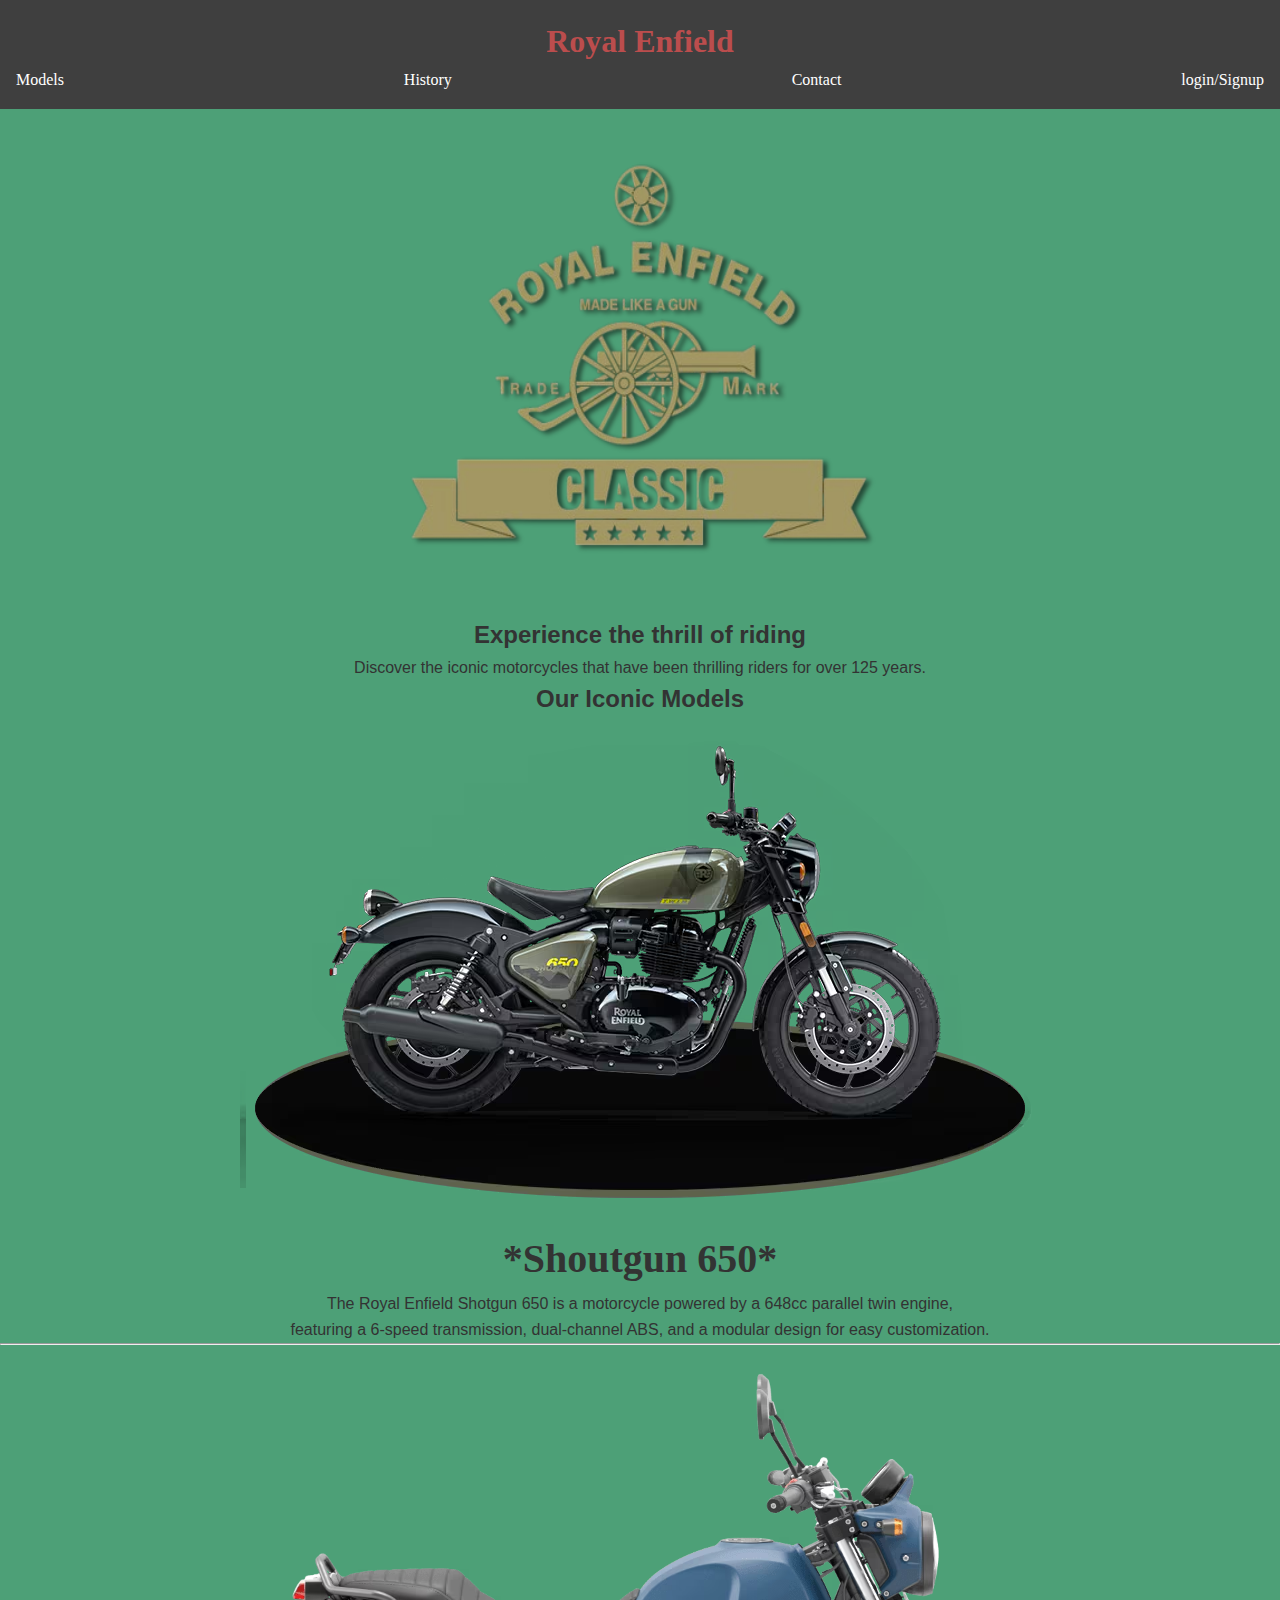
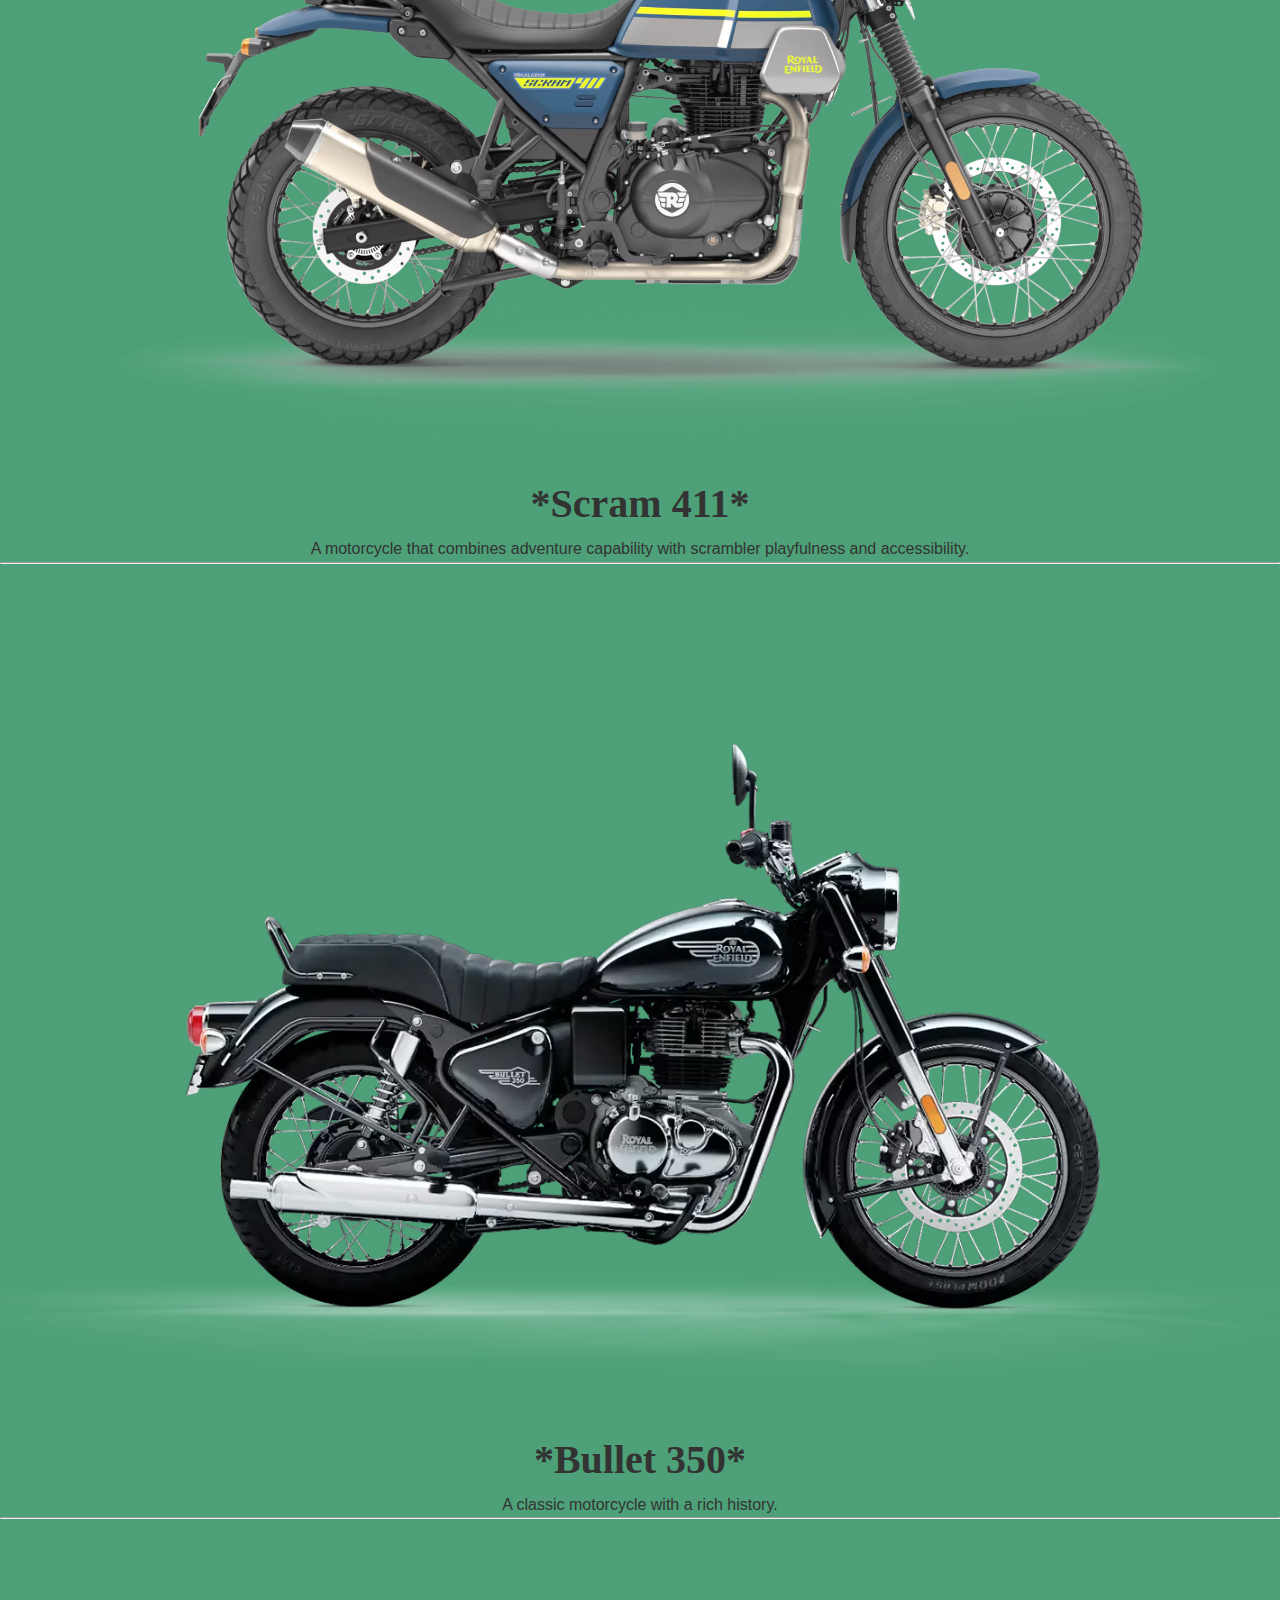
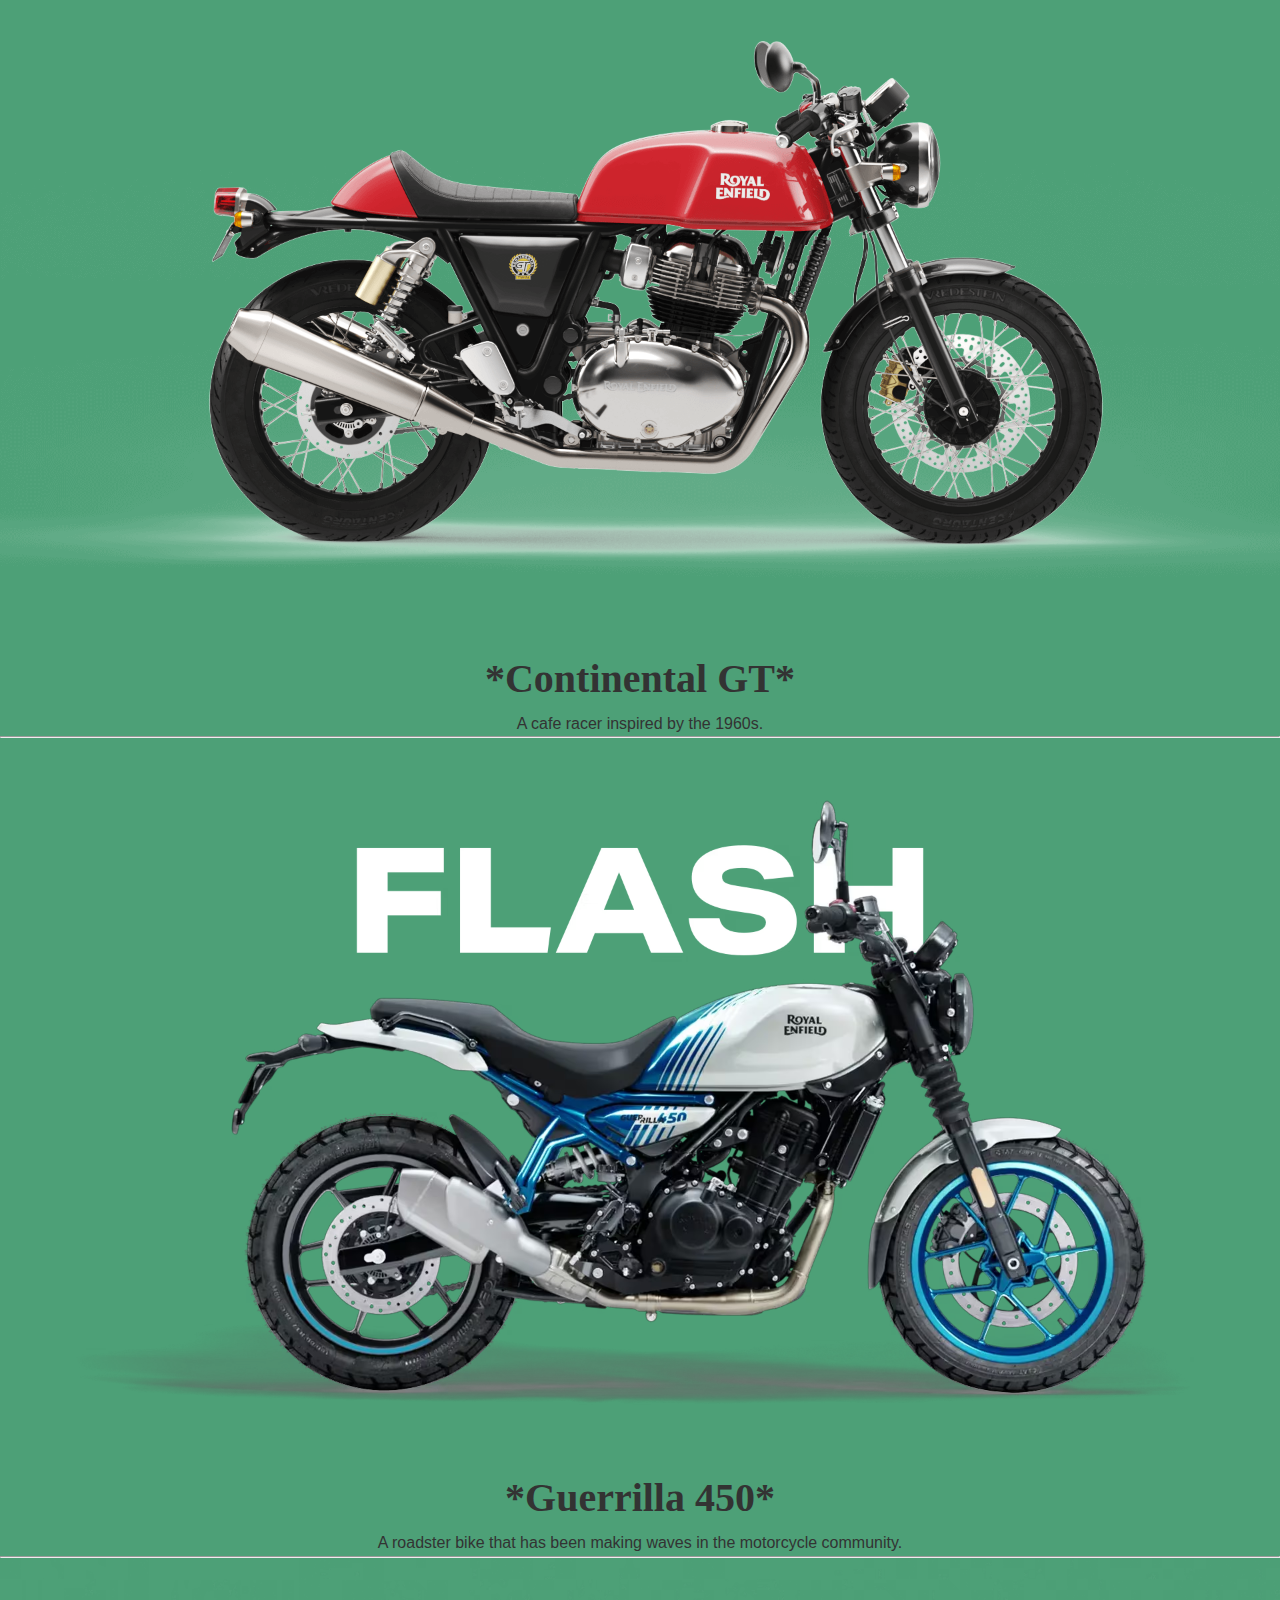
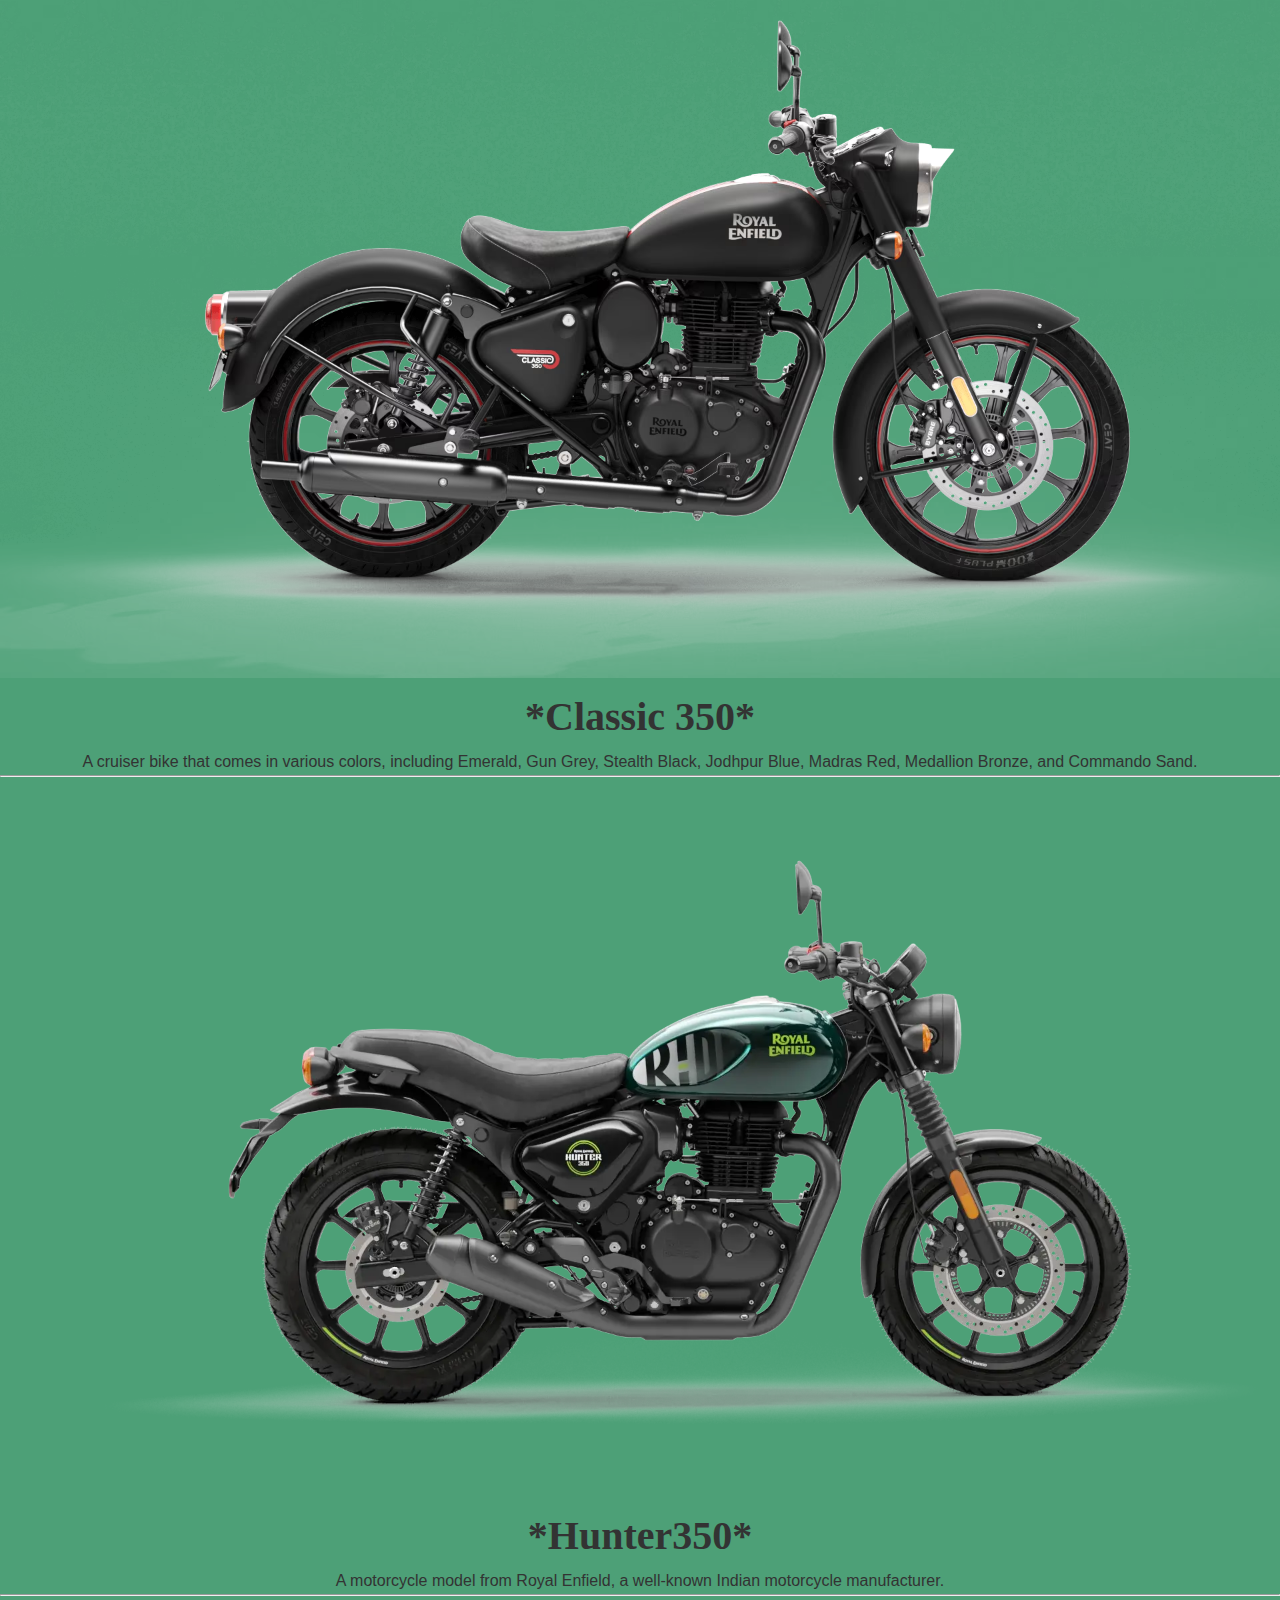
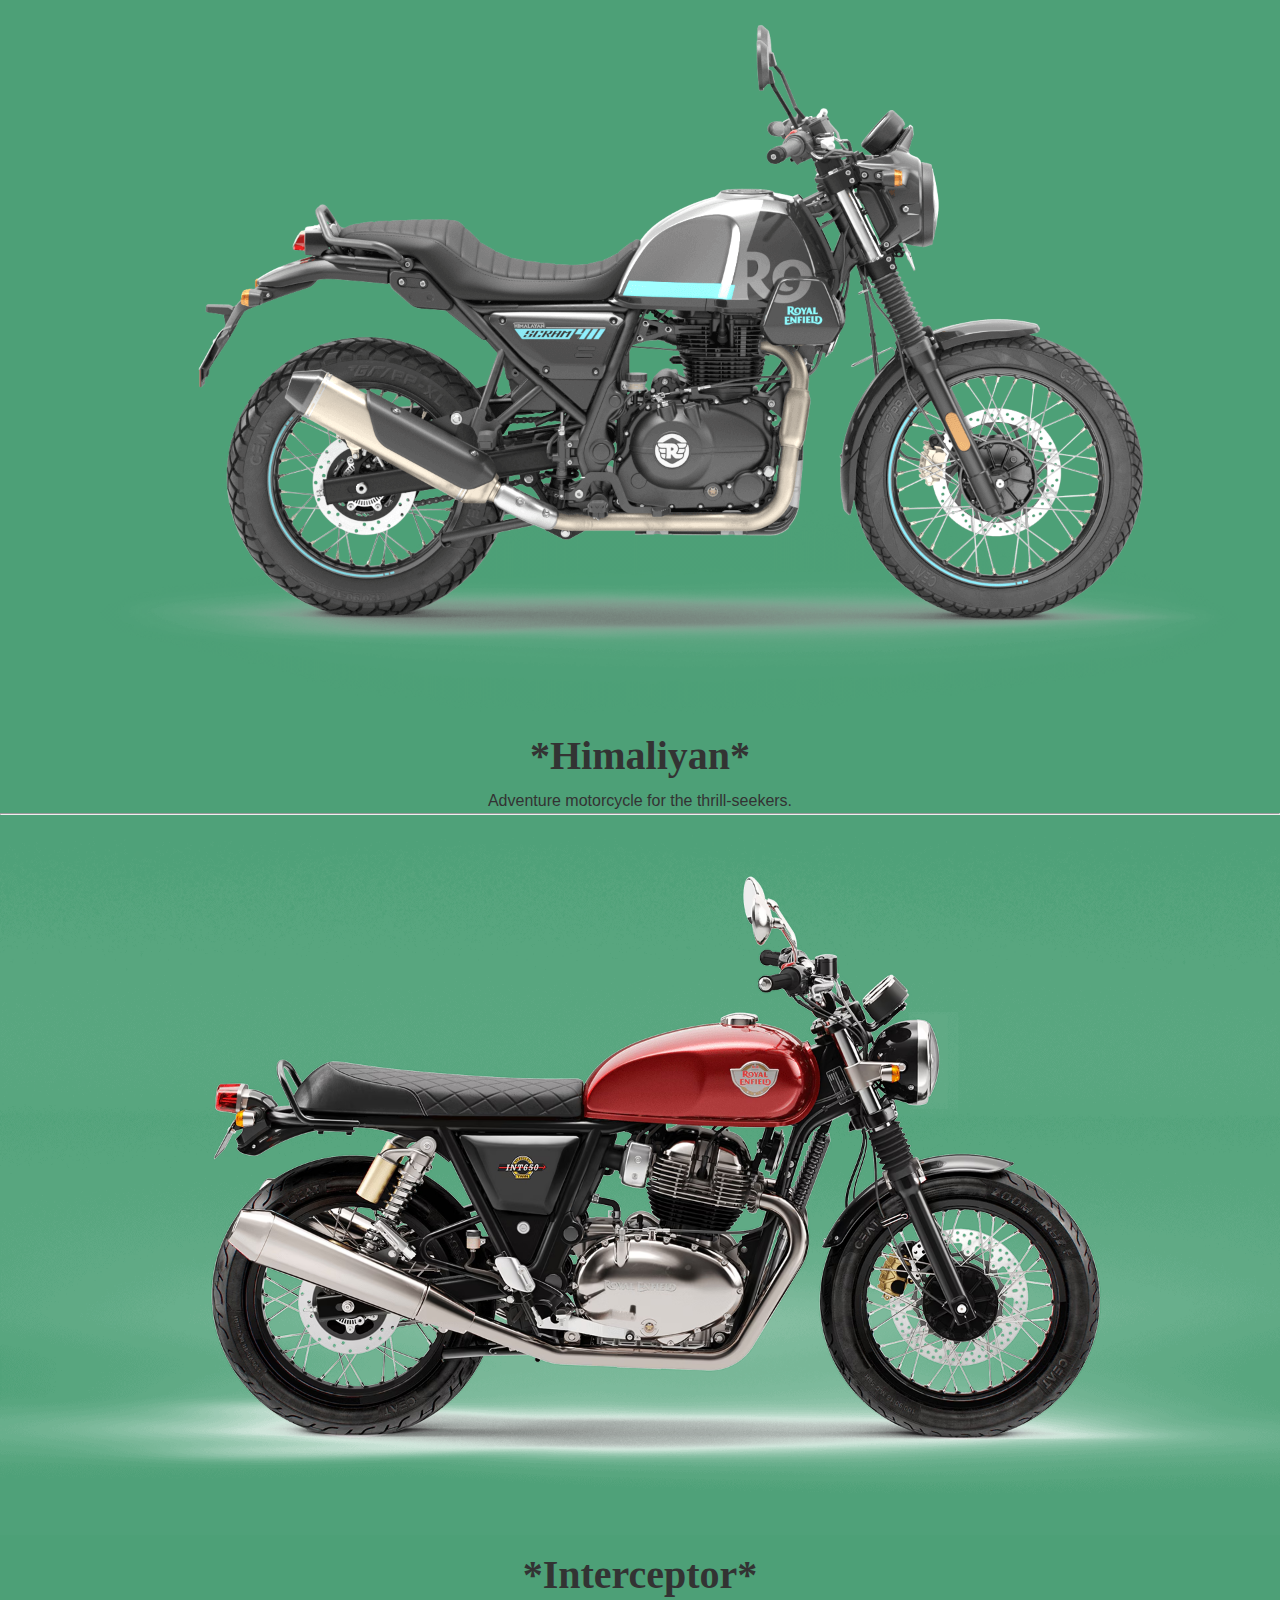
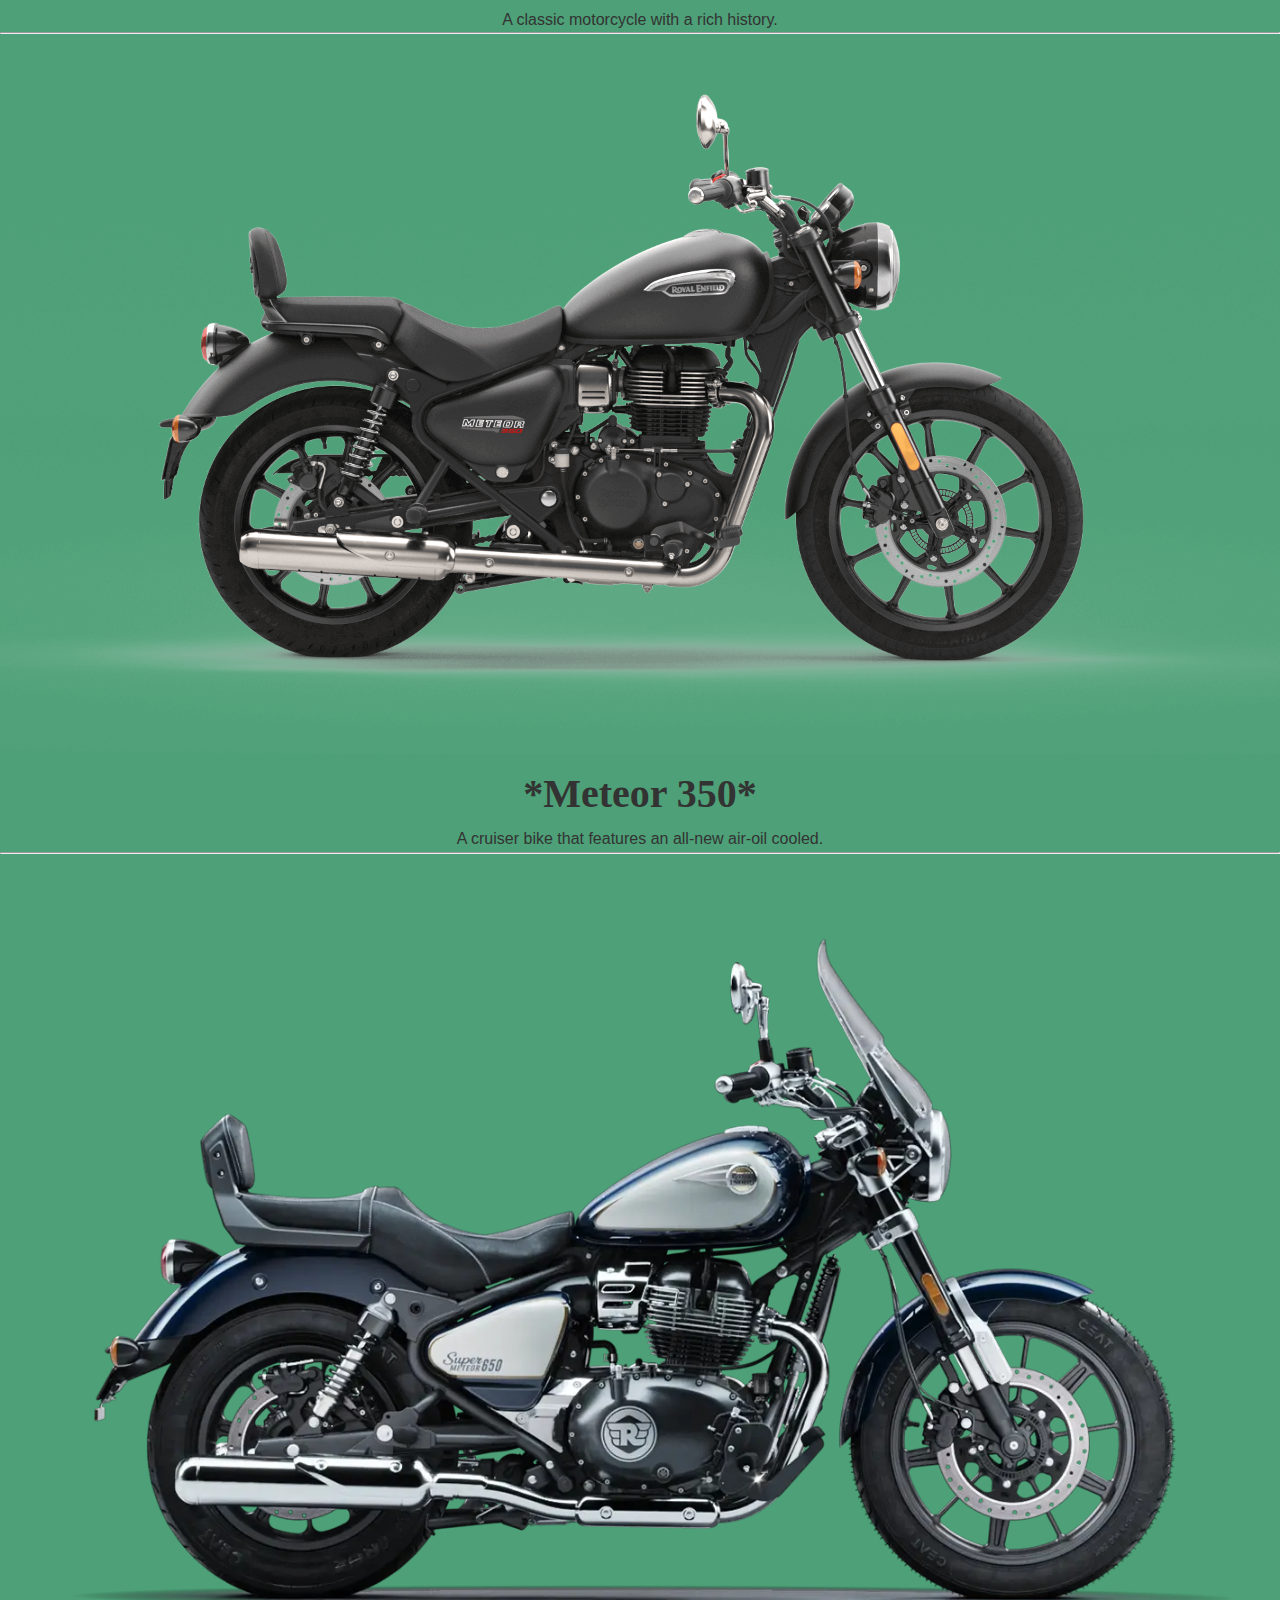
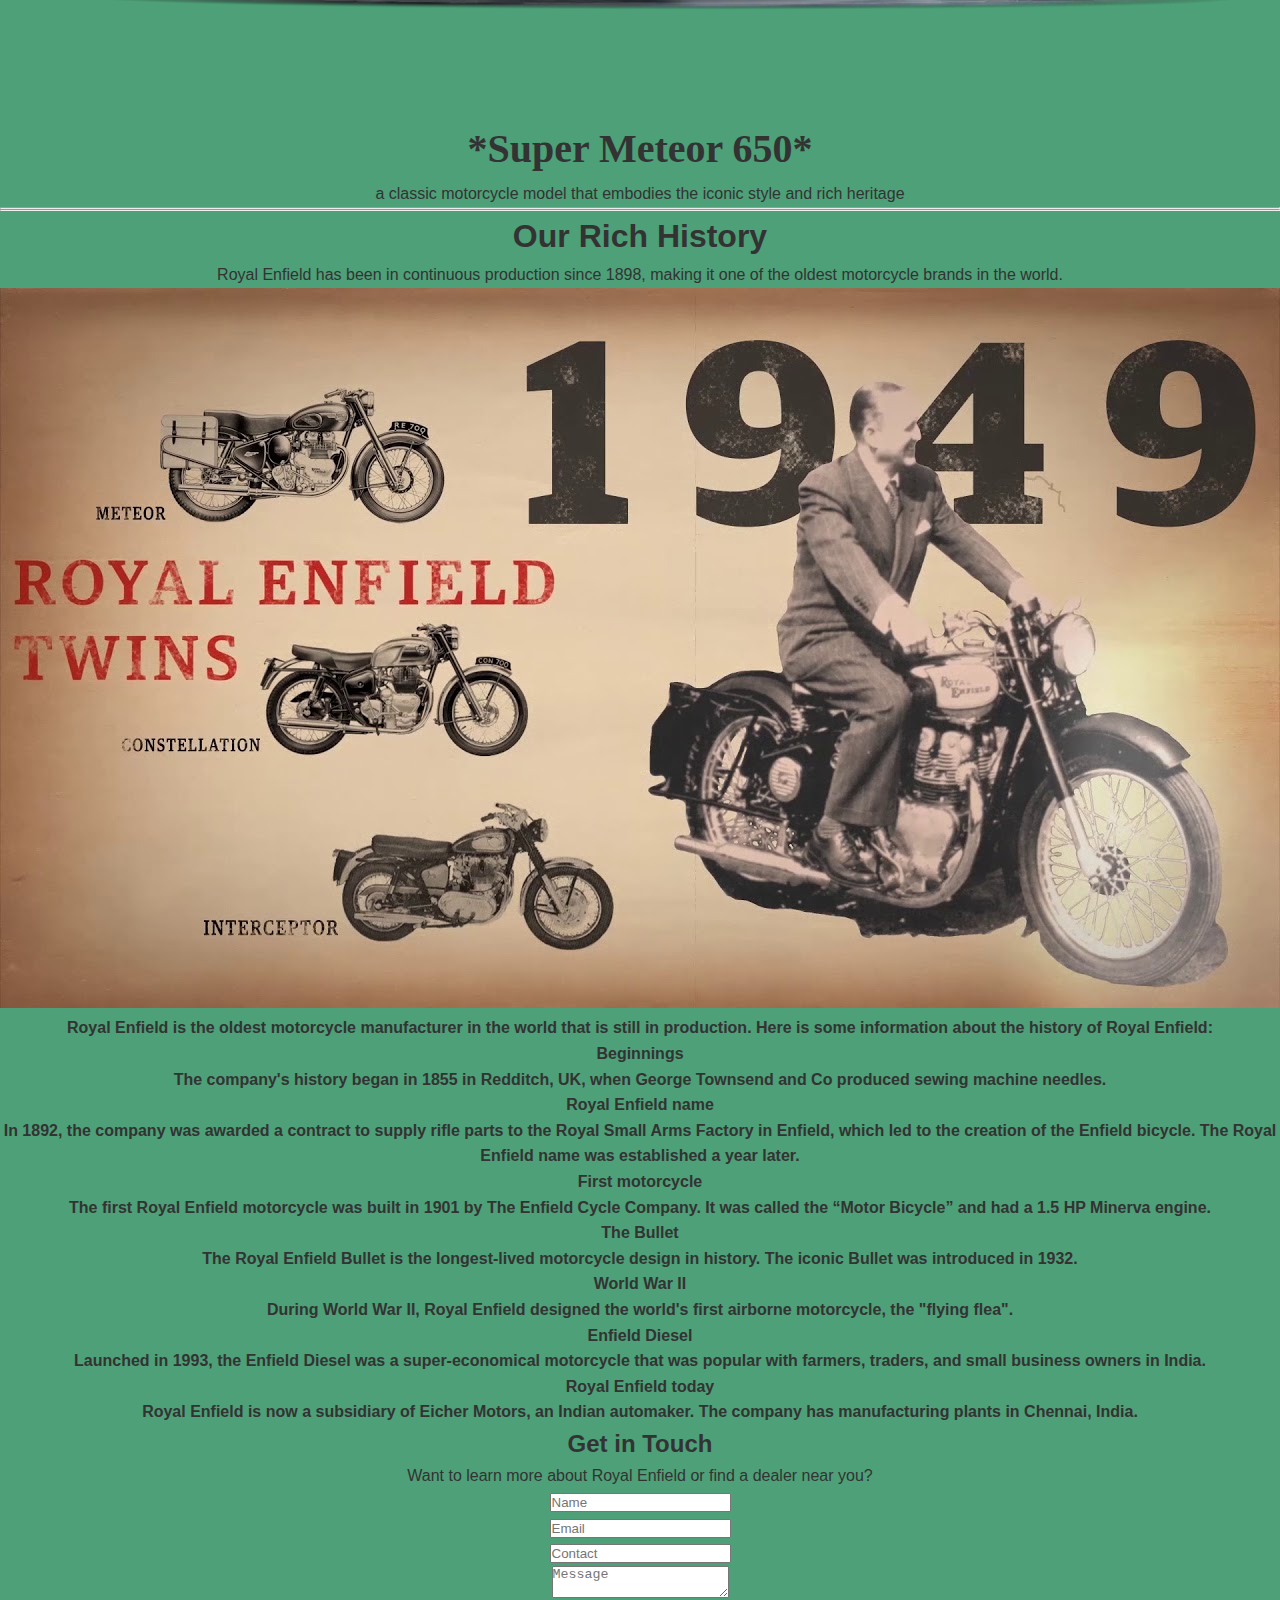
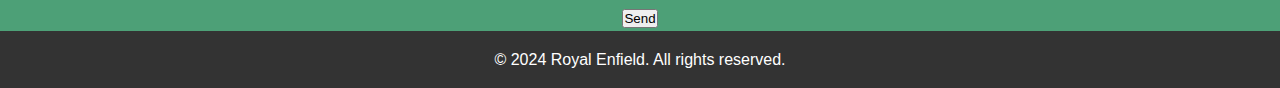
==== index.html @ 6a5071c5 "First" ====
<!DOCTYPE html>
<html>
<head>
	<style>
		.p1{
			font-family: "Times New Roman";
		}
		.p2{
			font-family: "Algerian"; 
		}
		.p3{
			font-family: "Elephant";
		}
		.p4{
			font-family: "Broadway";
		}
		h3 {
  font-size: 40px;
}
	</style>
	<title>Royal Enfield</title>
	<meta charset="UTF-8">
	<meta name="viewport" content="width=device-width, initial-scale=1.0">
	<link rel="stylesheet" href="main.css">
</head>
<body>
	<!-- Header Section -->
	<header>
		<h1 class="p2">Royal Enfield</h1>
		<nav>
			<ul>
				<li class="p3"><a href="#models">Models</a></li>
				<li class="p3"><a href="#history">History</a></li>
				<li class="p3"><a href="#contact">Contact</a></li>
				<a class="p3" href="login.html">login/Signup</a>
			</ul>
		</nav>
	</header>
	<!-- Hero Section -->
	<section id="hero"><center>
		<img src="Exampleimg-removebg-preview.png" alt="Logo" width="700" height="500">
		<h2>Experience the thrill of riding</h2><Center>
		<p>Discover the iconic motorcycles that have been thrilling riders for over 125 years.</p>
	</section>
	<!-- Models Section -->
	<section id="models"><center>
		<h2>Our Iconic Models</h2>
		<ul>
			<div class ="container">
				<li>
					<img src="REShotgun650.jpg" style="max-width:100%;height:auto;">
					<h3 class="p4">*Shoutgun 650*</h3>
					<p>The Royal Enfield Shotgun 650 is a motorcycle powered by a 648cc parallel twin engine,</p>
					<p>featuring a 6-speed transmission, dual-channel ABS, and a modular design for easy customization.</p><center>
				</li>
				<hr>
				<li>
					<img src="REScram411.jpg" style="max-width:100%;height:auto;">
					<h3 class="p4">*Scram 411*</h3>
					<p>A motorcycle that combines adventure capability with scrambler playfulness and accessibility.</p>
				</li>
				<hr>
			    <li>
				<img src="RoyalEnfeild350.jpg" style="max-width:100%;height:auto;">
				<h3 class="p4">*Bullet 350*</h3>
				<p>A classic motorcycle with a rich history.</p>
			    </li>
			    <hr>
			    <li>
				<img src="GT650.jpg" style="max-width:100%;height:auto;">
				<h3 class="p4">*Continental GT*</h3>
				<p>A cafe racer inspired by the 1960s.</p>
			    </li>
			    <hr>
			    <li>
				<img src="REGuerrilla450.jpg" style="max-width:100%;height:auto;">
				<h3 class="p4">*Guerrilla 450*</h3>
				<p>A roadster bike that has been making waves in the motorcycle community.</p>
			    </li>
			    <hr>
			    <li>
				<img src="REClassic350.jpg" style="max-width:100%;height:auto;">
				<h3 class="p4">*Classic 350*</h3>
				<p>A cruiser bike that comes in various colors, including Emerald, Gun Grey, Stealth Black, Jodhpur Blue, Madras Red, Medallion Bronze, and Commando Sand.</p>
			    </li>
			    <hr>
			    <li>
				<img src="REhunter350.jpg" style="max-width:100%;height:auto;">
				<h3 class="p4">*Hunter350*</h3>
				<p>A motorcycle model from Royal Enfield, a well-known Indian motorcycle manufacturer.</p>
			    </li>
			    <hr>
			    <li>
				<img src="RE himaliyan.jpg" style="max-width:100%;height:auto;">
				<h3 class="p4">*Himaliyan*</h3>
				<p> Adventure motorcycle for the thrill-seekers.</p>
			    </li>
			    <hr>
			    <li>
				<img src="RE Interceptor 650.jpeg" style="max-width:100%;height:auto;">
				<h3 class="p4">*Interceptor*</h3>
				<p> A classic motorcycle with a rich history.</p>
			    </li>
			    <hr>
			    <li>
				<img src="REmeteor350.jpg" style="max-width:100%;height:auto;">
				<h3 class="p4">*Meteor 350*</h3>
				<p>A cruiser bike that features an all-new air-oil cooled.</p>
			    </li>
			    <hr>
			    <li>
				<img src="RE super meteor 650.jpg" style="max-width:100%;height:auto;">
				<h3 class="p4">*Super Meteor 650*</h3>
				<p>a classic motorcycle model that embodies the iconic style and rich heritage</p>
			    </li>
			   <hr><hr>
			</div>
		</ul>
	</section>
	<!-- History Section -->
	<section id="history"><center>
		<h1>Our Rich History</h1><center>
		<p>Royal Enfield has been in continuous production since 1898, making it one of the oldest motorcycle brands in the world.</p>
		<img src="RoyalEnfeildhistoryimg.jpg" style="max-width:100%;height:auto;">
		<p class="p5"><b> Royal Enfield is the oldest motorcycle manufacturer in the world that is still in production. Here is some information about the history of Royal Enfield:<br>
			Beginnings<br>
			The company's history began in 1855 in Redditch, UK, when George Townsend and Co produced sewing machine needles. <br>
			Royal Enfield name<br>
			In 1892, the company was awarded a contract to supply rifle parts to the Royal Small Arms Factory in Enfield, which led to the creation of the Enfield bicycle. The Royal Enfield name was established a year later. <br>
			First motorcycle<br>
			The first Royal Enfield motorcycle was built in 1901 by The Enfield Cycle Company. It was called the “Motor Bicycle” and had a 1.5 HP Minerva engine. <br>
			The Bullet<br>
			The Royal Enfield Bullet is the longest-lived motorcycle design in history. The iconic Bullet was introduced in 1932. <br>
			World War II<br>
			During World War II, Royal Enfield designed the world's first airborne motorcycle, the "flying flea". <br>
			Enfield Diesel<br>
			Launched in 1993, the Enfield Diesel was a super-economical motorcycle that was popular with farmers, traders, and small business owners in India. <br>
			Royal Enfield today<br>
			Royal Enfield is now a subsidiary of Eicher Motors, an Indian automaker. The company has manufacturing plants in Chennai, India.</b></p>
	</section>
	<!-- Contact Section -->
	<section id="contact"><center>
		<h2>Get in Touch</h2>
		<p>Want to learn more about Royal Enfield or find a dealer near you?</p>
		<form>
			<input type="text" placeholder="Name"><br>
			<input type="email" placeholder="Email"><br>
			<input type="int" placeholder="Contact"><br>
			<textarea placeholder="Message"></textarea><br>
			<button>Send</button>
		</form>
	</section>
	<!-- Footer Section -->
	<footer>
		<p>&copy; 2024 Royal Enfield. All rights reserved.</p>
	</footer>
	<script src="mainpage.js"></script> <!-- link to external script -->
</body>
</html>
---- main.css ----
/* Global Styles */

* {
    box-sizing: border-box;
    margin: 0;
    padding: 0;
}

body {
    font-family: Arial, sans-serif;
    line-height: 1.6;
    color: #333;
    background-color: #4da077;
}

header {
    background-color: #3f3f3f;
    color: #bb4d4d;
    padding: 1em;
    text-align: center;
}

header nav ul {
    list-style: none;
    margin: 0;
    padding: 0;
    display: flex;
    justify-content: space-between;
}

header nav ul li {
    margin-right: 20px;
}

header nav a {
    color: #fff;
    text-decoration: none;
}

.hero {
    background-image: url('hero.jpg');
    background-size: cover;
    background-position: center;
    height: 100vh;
    display: flex;
    justify-content: center;
    align-items: center;
    color: #fff;
}

.featured-bikes {
    padding: 2em;
}

.bike-grid {
    display: grid;
    grid-template-columns: repeat(3, 1fr);
    grid-gap: 20px;
}

.bike {
    background-color: #fff;
    padding: 1em;
    border: 1px solid #ddd;
    box-shadow: 0 0 10px rgba(0, 0, 0, 0.1);
}

.bike img {
    width: 100%;
    height: 150px;
    object-fit: cover;
    border-radius: 10px;
}

footer {
    background-color: #333;
    color: #fff;
    padding: 1em;
    text-align: center;
    clear: both;
}
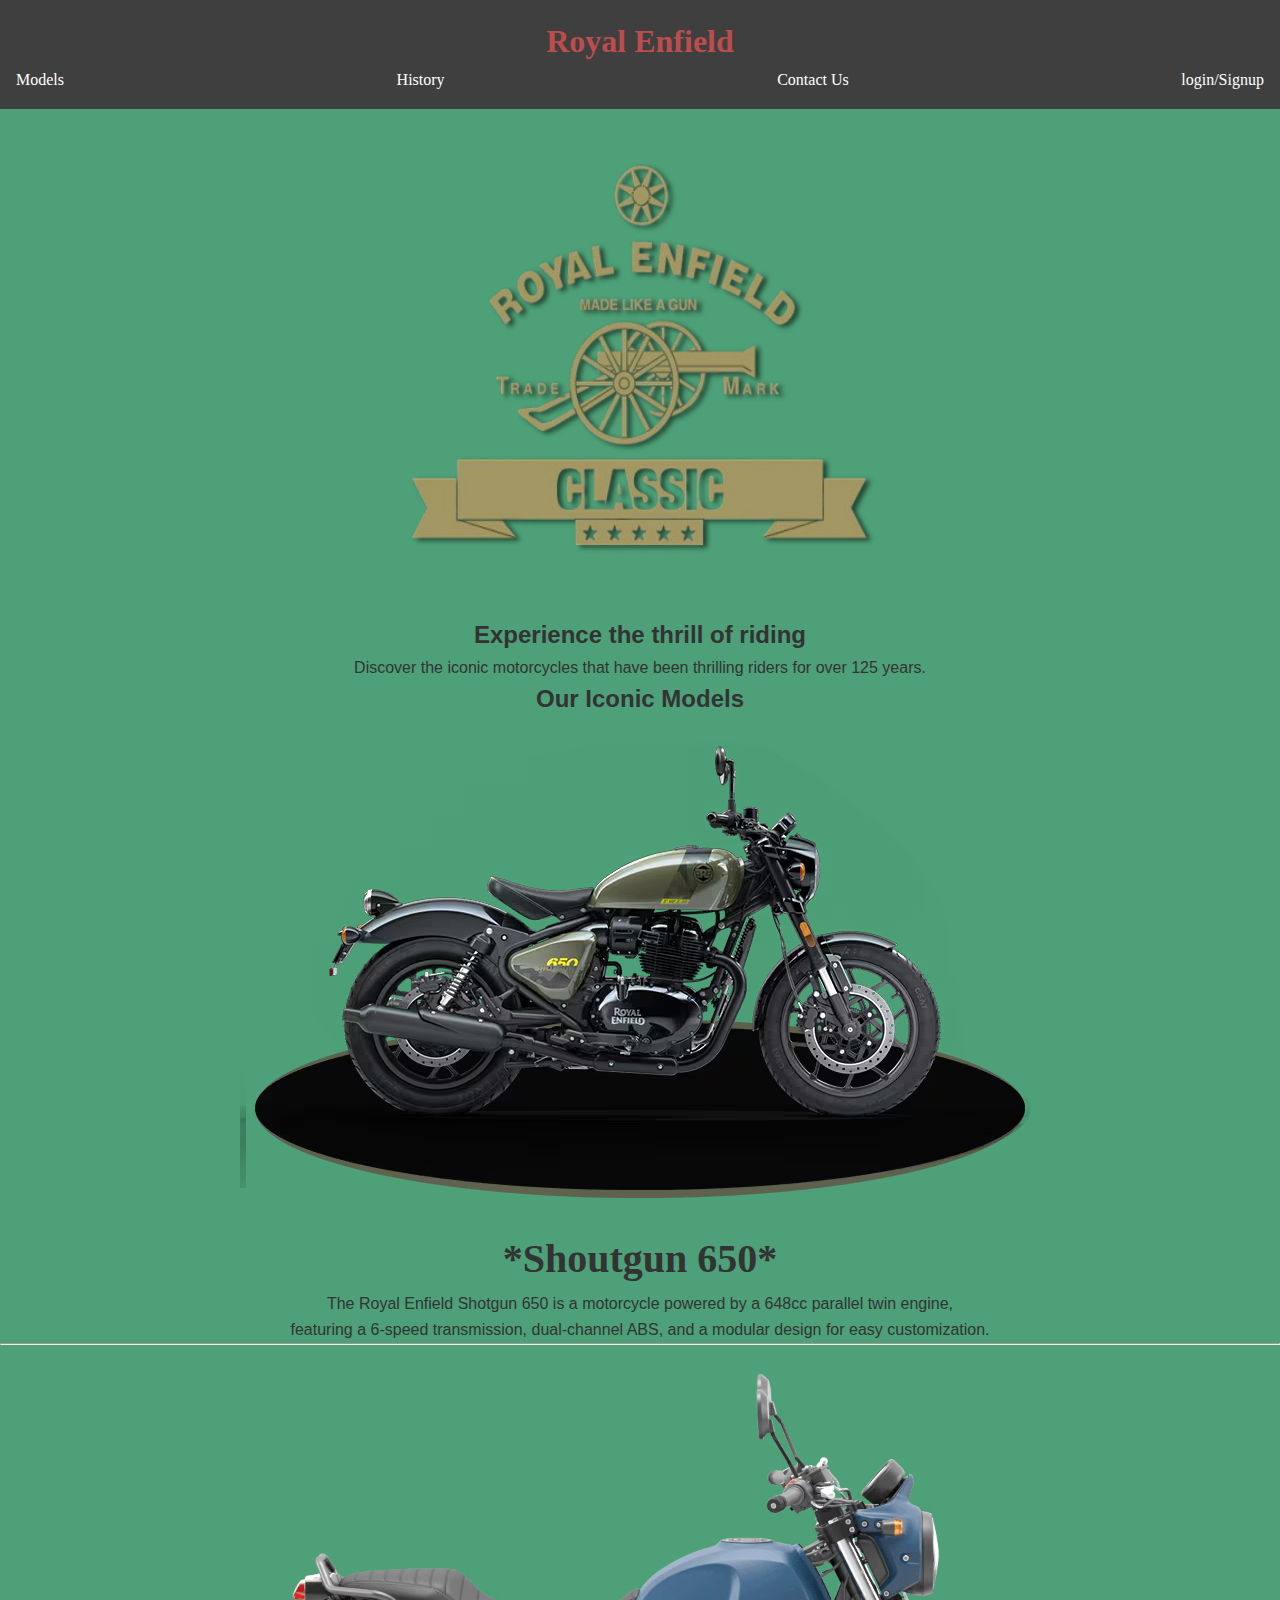
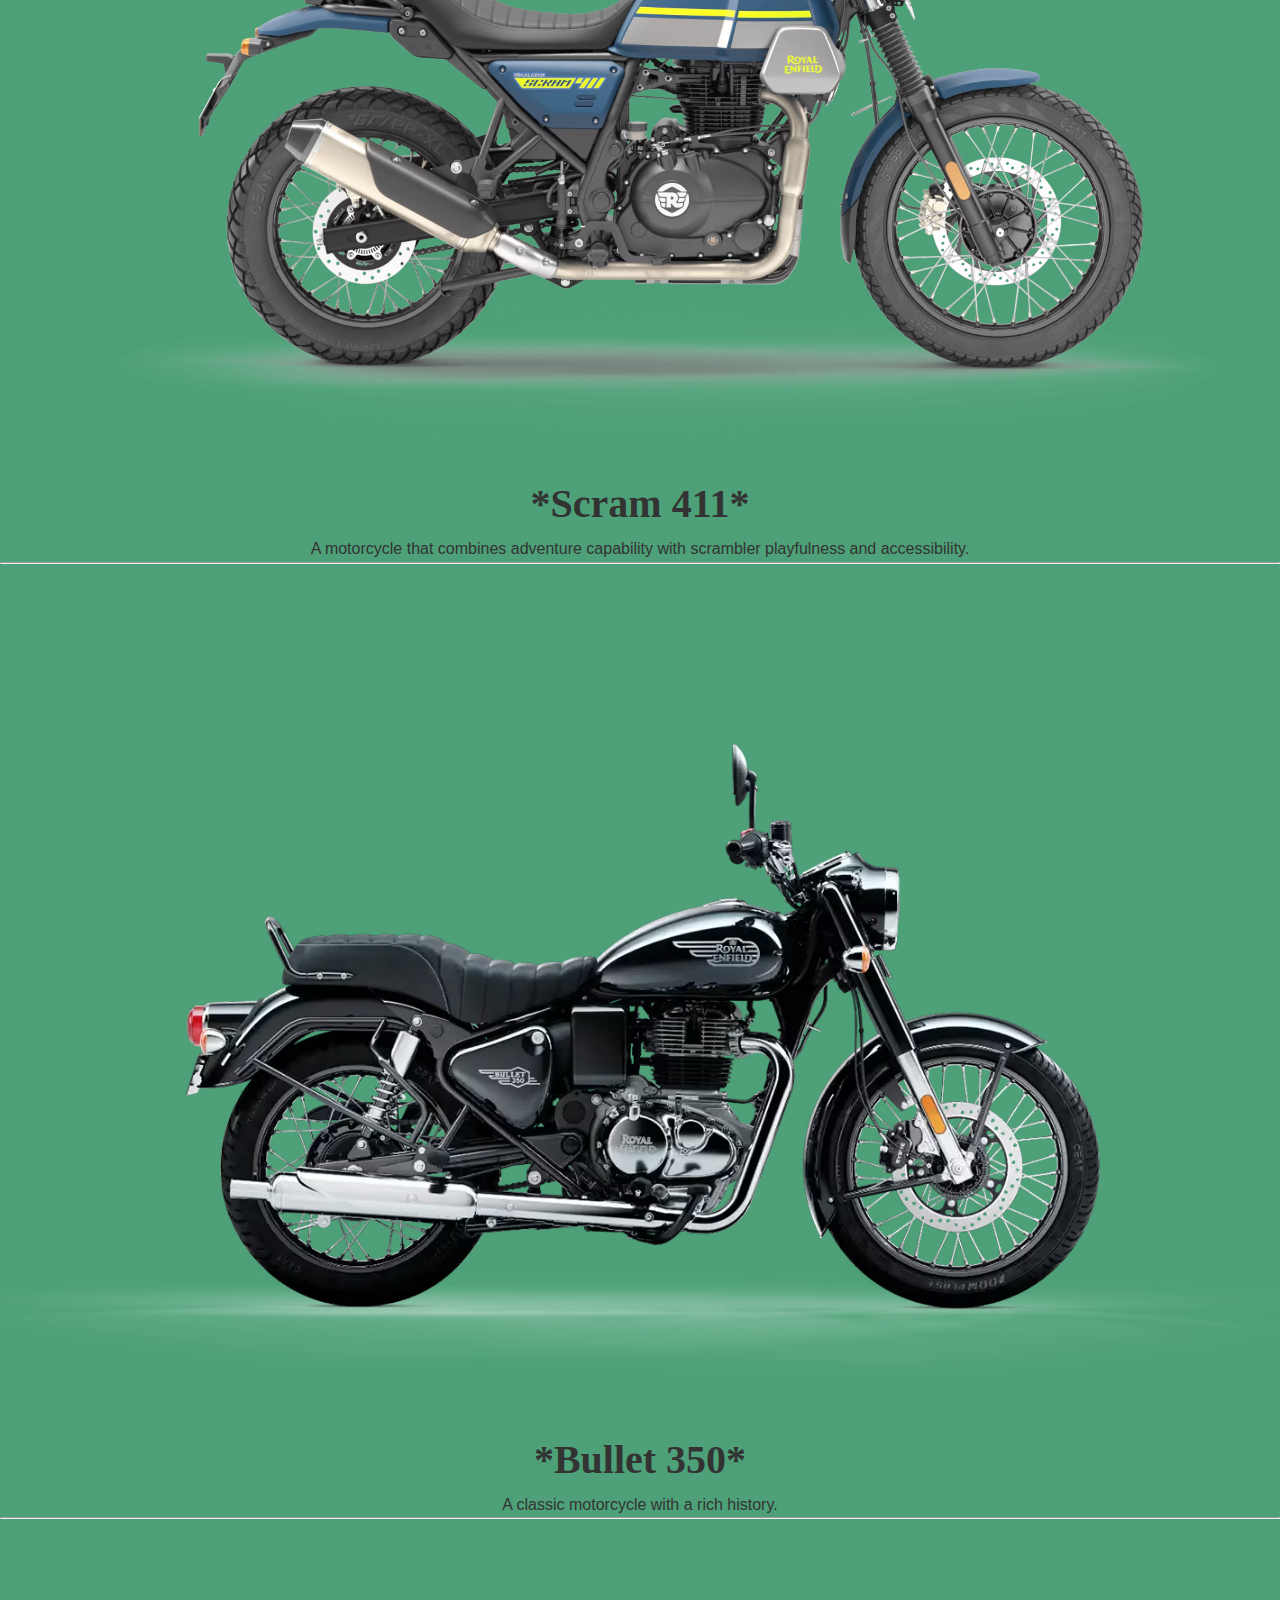
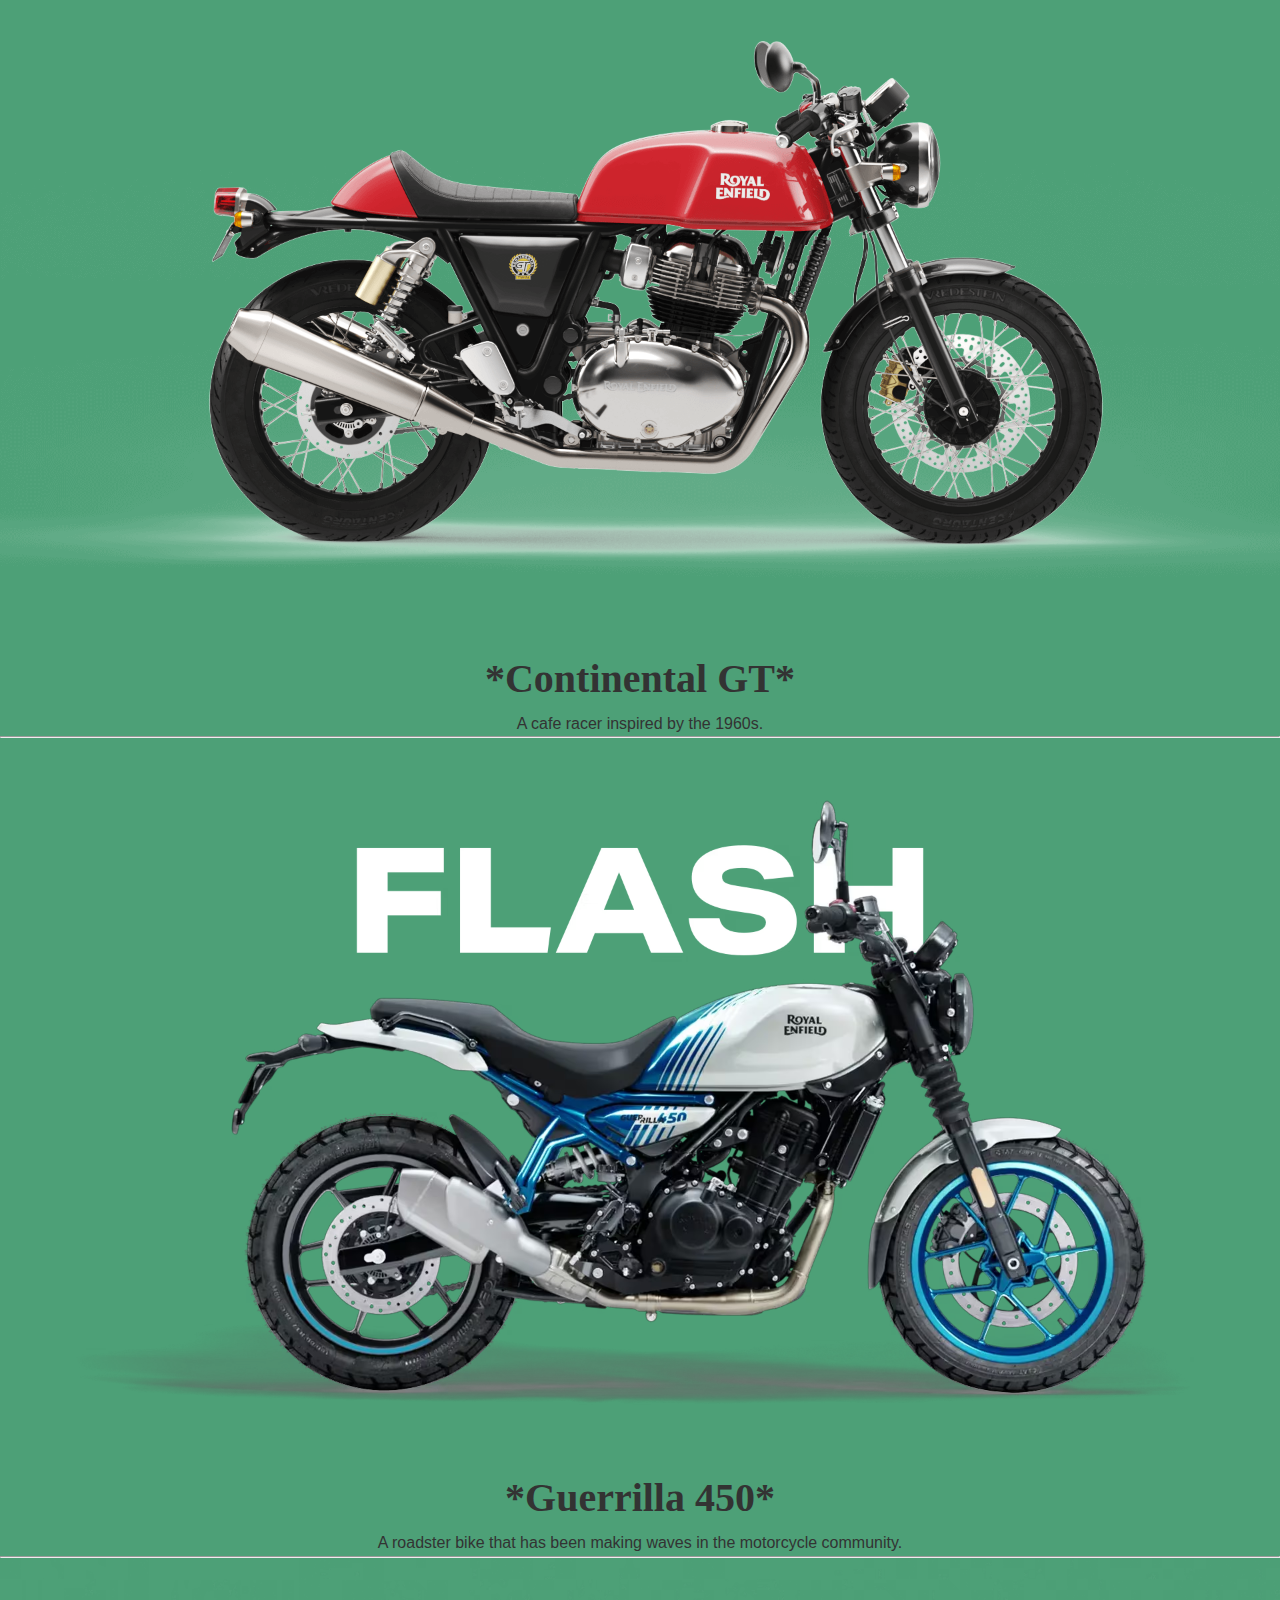
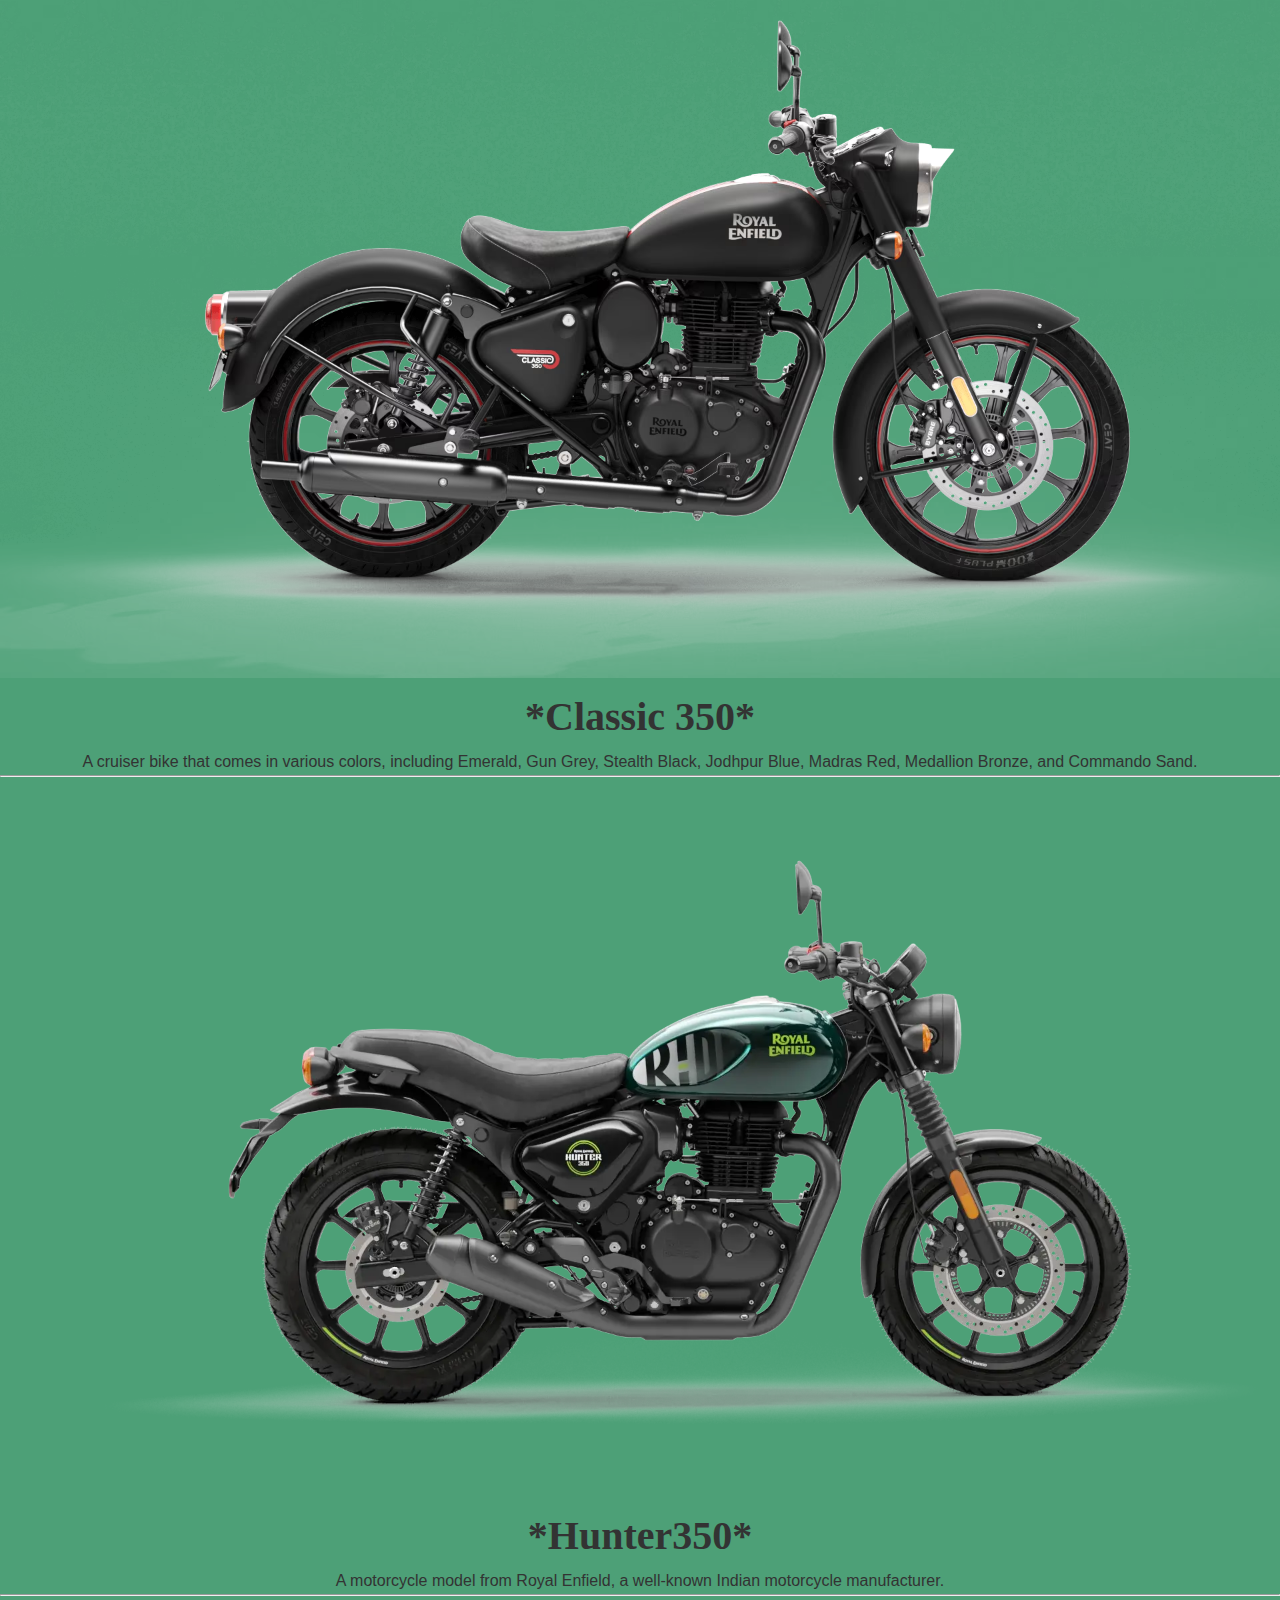
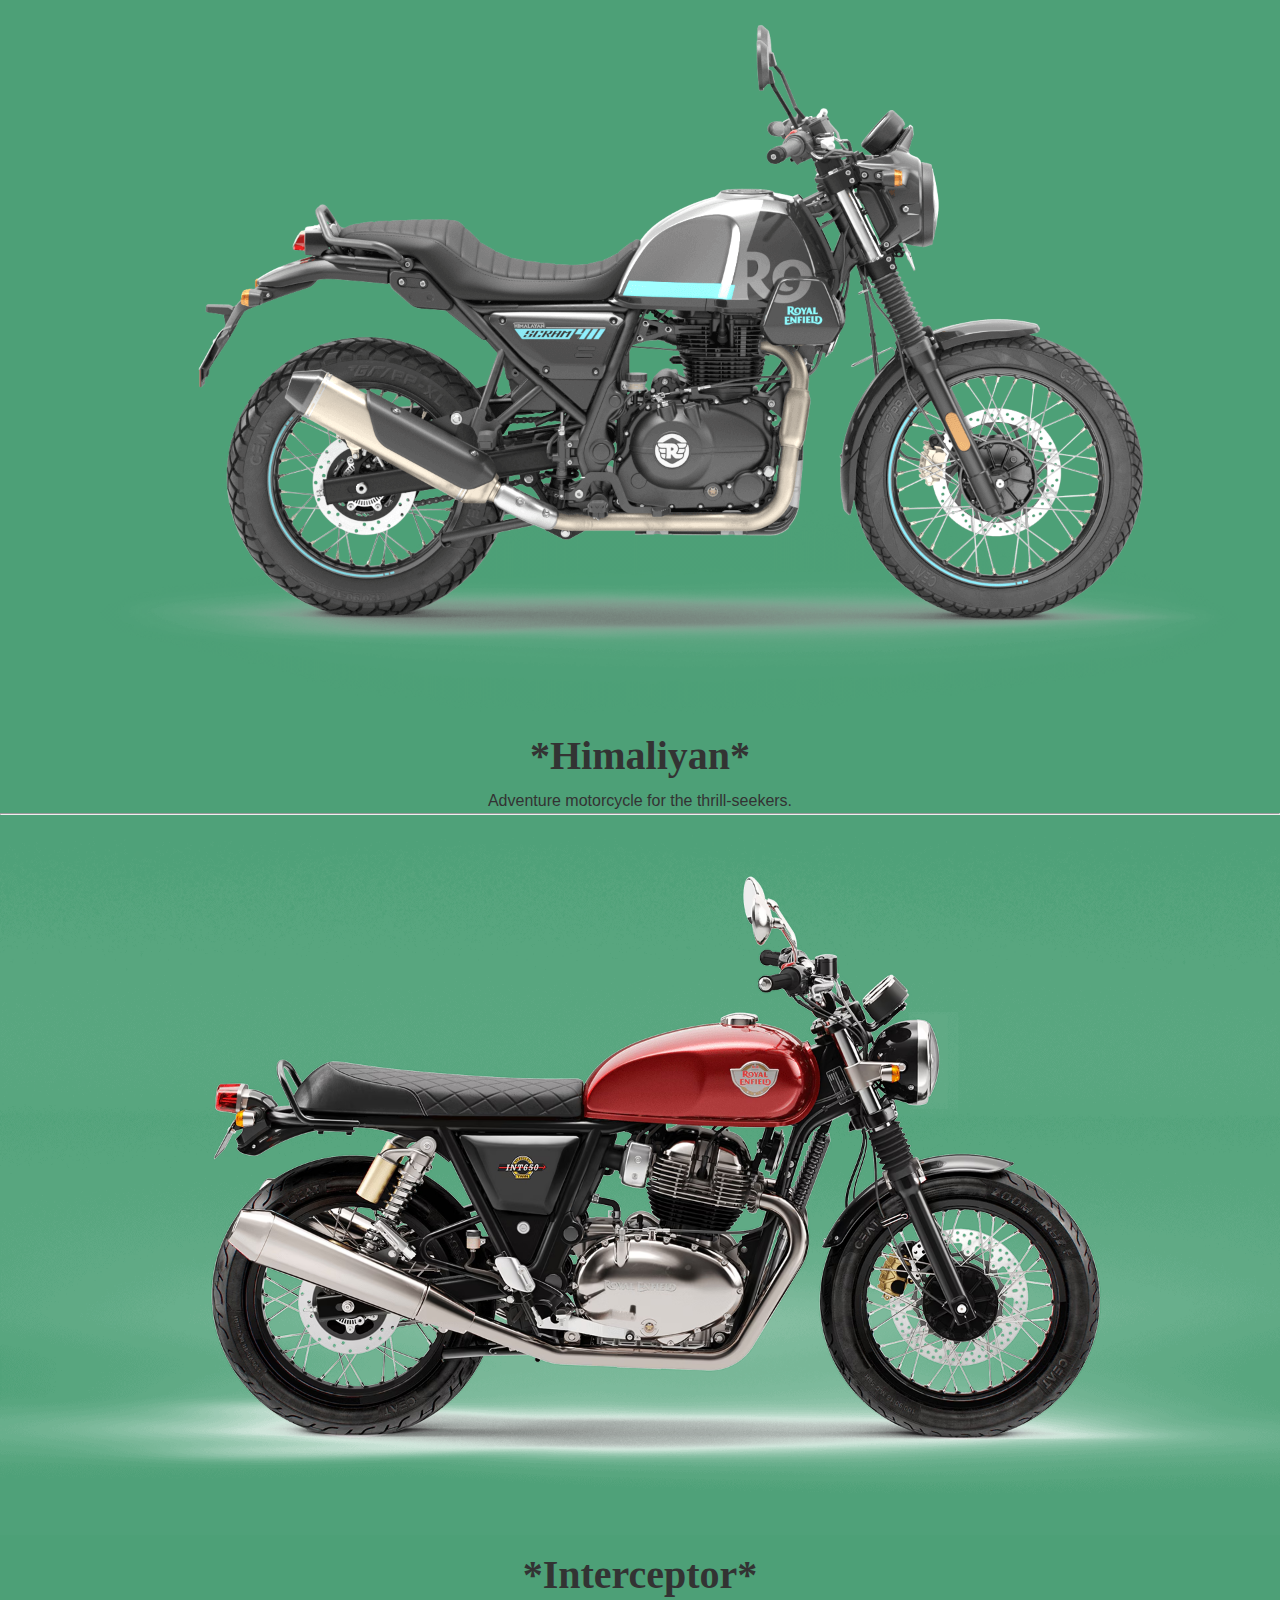
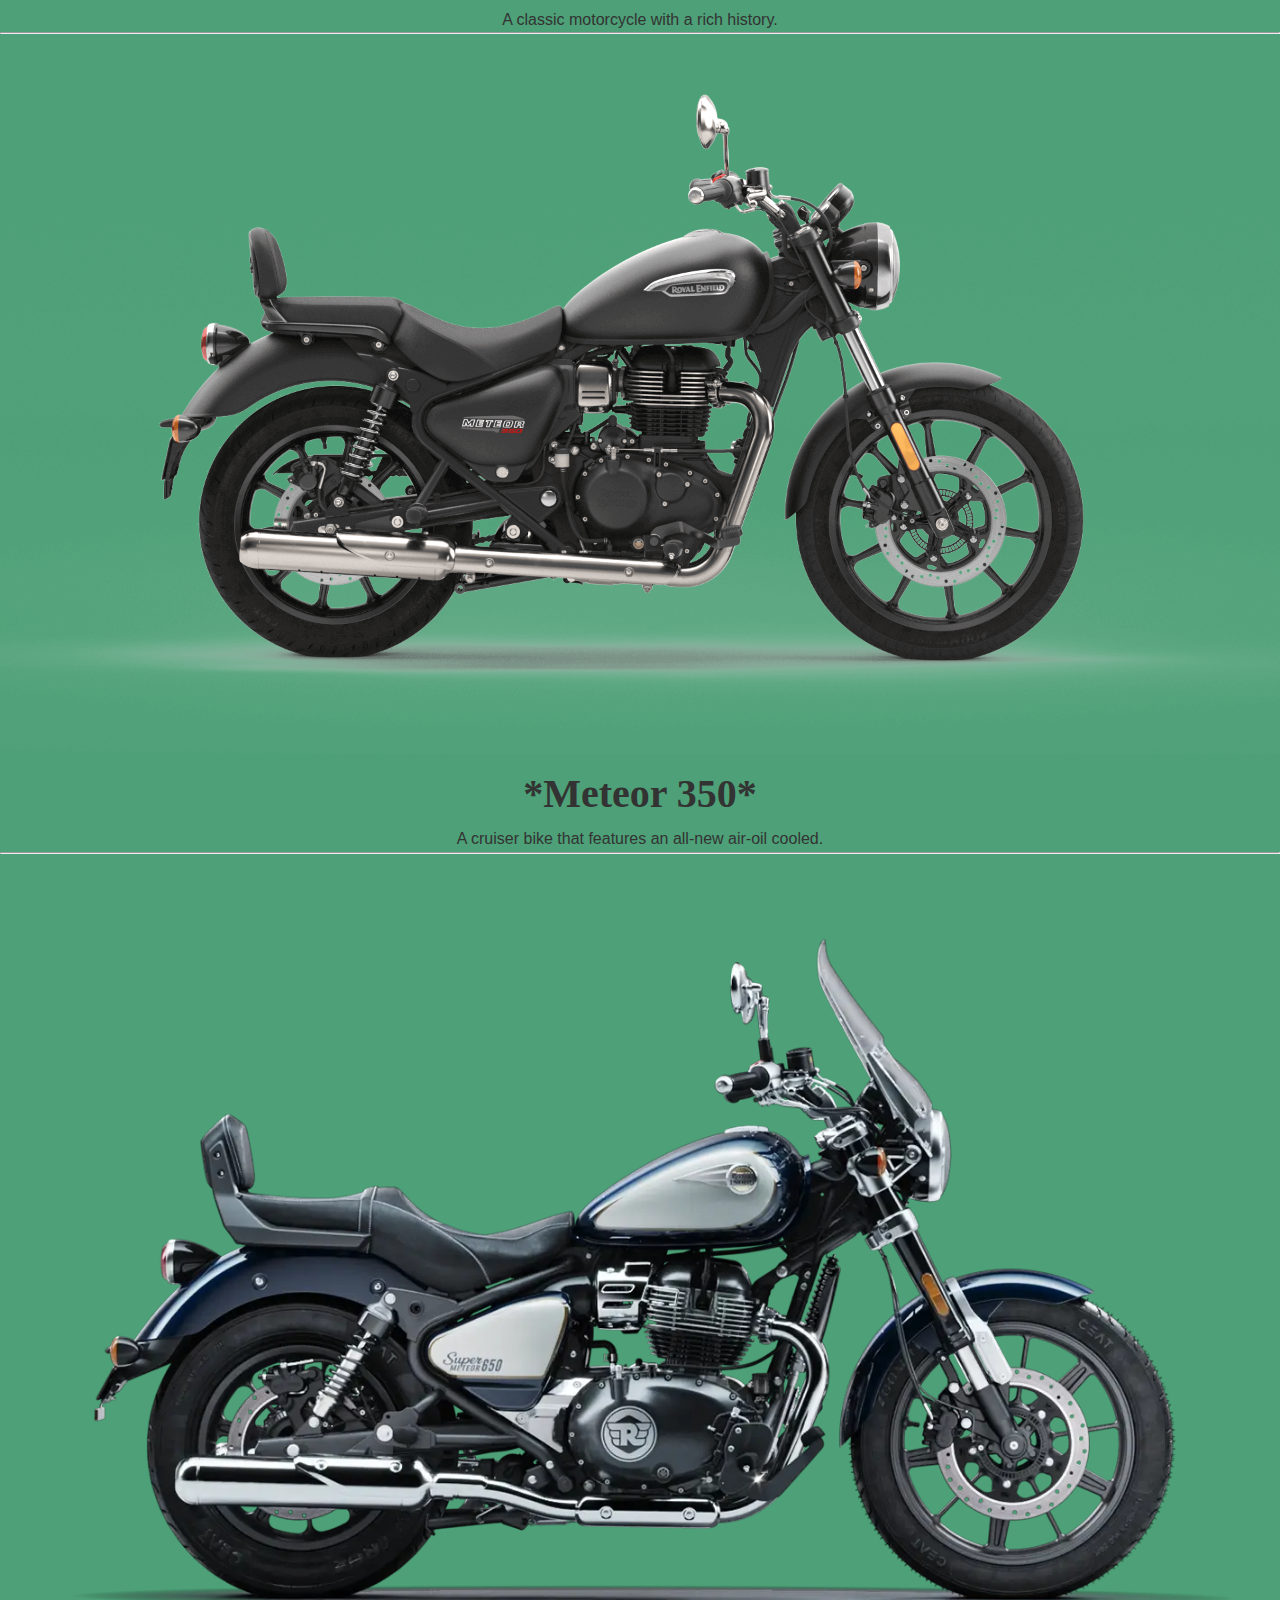
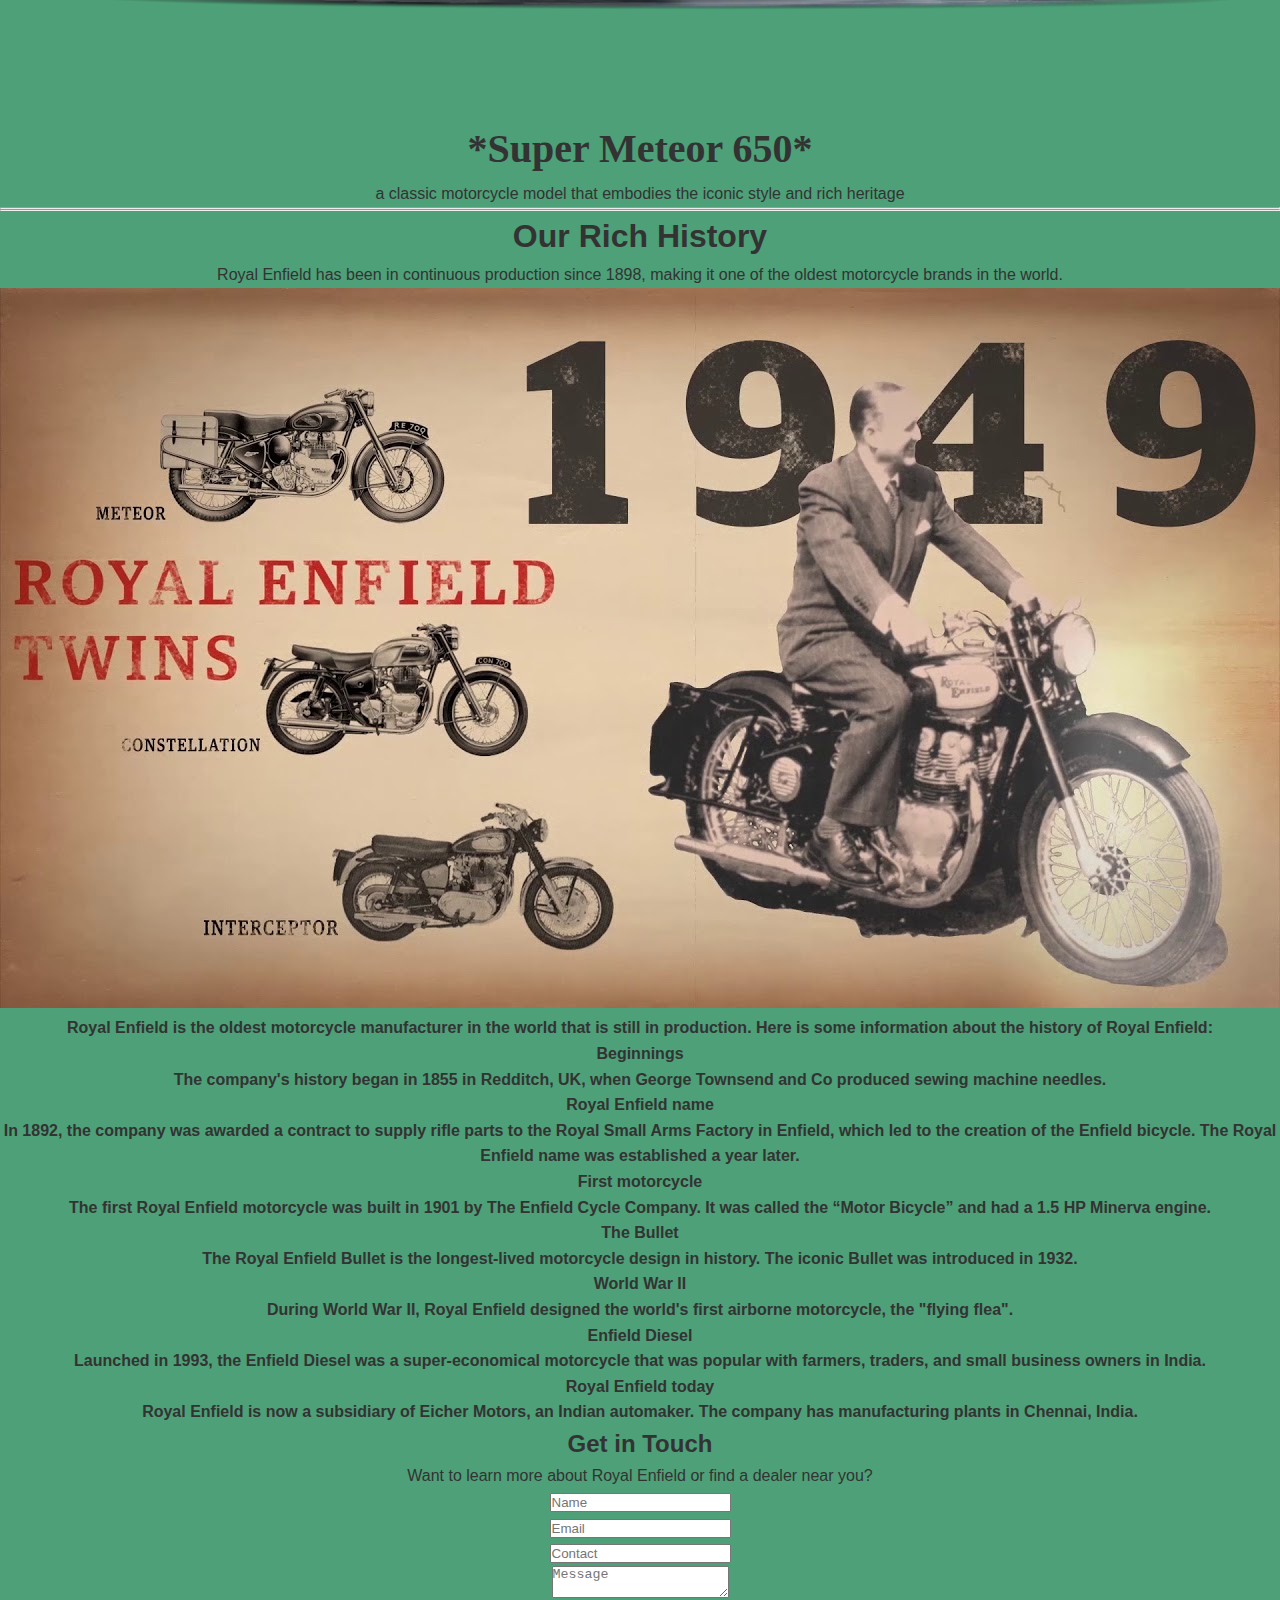
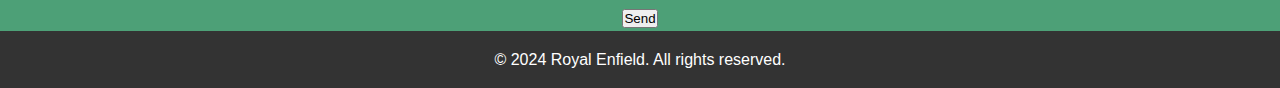
==== commit 802a3689: "Cotact Us Added" ====
--- a/index.html
+++ b/index.html
@@ -31,7 +31,7 @@
 			<ul>
 				<li class="p3"><a href="#models">Models</a></li>
 				<li class="p3"><a href="#history">History</a></li>
-				<li class="p3"><a href="#contact">Contact</a></li>
+				<li class="p3"><a href="#contact">Contact Us</a></li>
 				<a class="p3" href="login.html">login/Signup</a>
 			</ul>
 		</nav>
